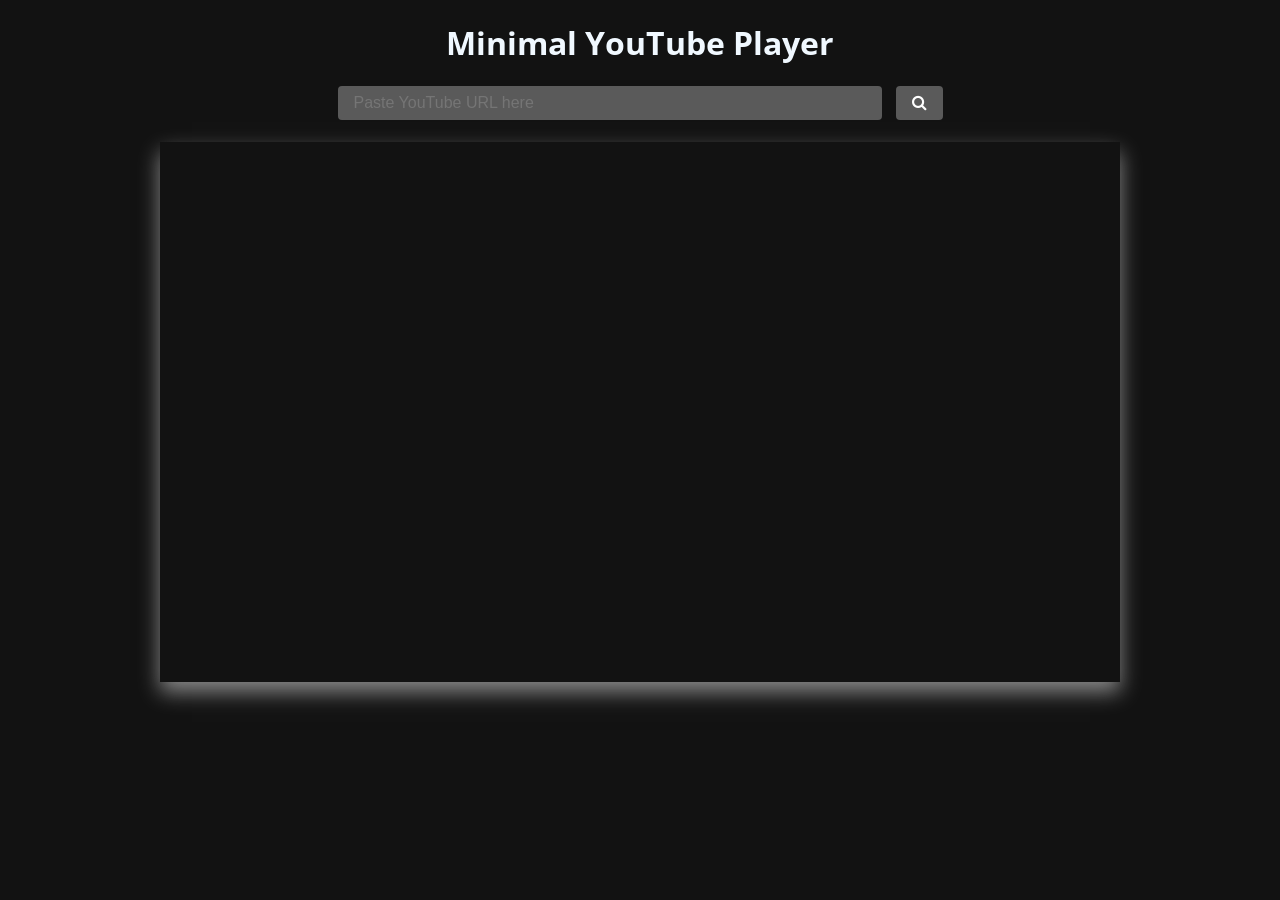
==== index.html @ 24cec59f "Add files via upload" ====
<!DOCTYPE html>
<html>
<head>
  <title>Minimal YouTube Player</title>
  <link href="https://fonts.googleapis.com/css?family=Open+Sans:400,700" rel="stylesheet">
  <link rel="stylesheet" href="https://cdnjs.cloudflare.com/ajax/libs/font-awesome/4.7.0/css/font-awesome.min.css">
  <link rel="stylesheet" type="text/css" href="style.css">
</head>
<body>
  <h1>Minimal YouTube Player</h1>
  <input id="youtube-url" type="text" placeholder="Paste YouTube URL here" style="width: 40%">
  <button onclick="playVideo()"><i class="fa fa-search"></i></button>
  <br><br>
  <div id="player"></div>

  <script>
    function getVideoId(youtubeUrl) {
      // Check if the URL is a shortened URL (e.g. https://youtu.be/dQw4w9WgXcQ)
      if (youtubeUrl.startsWith("https://youtu.be/")) {
        // Split the URL by the "/" character
        var urlParts = youtubeUrl.split("/");
  
        // Take the last element in the array (the video ID)
        return urlParts[urlParts.length - 1];
      }
  
      // Otherwise, assume the URL is a regular video URL (e.g. https://www.youtube.com/watch?v=dQw4w9WgXcQ)
      // Split the URL by the "v=" parameter
      var videoId1 = youtubeUrl.split("v=")[1];
  
      // Split the remaining URL by the "&" parameter, if present
      return videoId1.split("&")[0];
    }
  
    function playVideo() {
      // Get the YouTube URL from the input
      var youtubeUrl = document.getElementById("youtube-url").value;
  
      // Extract the video ID from the URL using the getVideoId function
      var videoId = getVideoId(youtubeUrl);
  
      // Create an iFrame element and set its src to the YouTube embed URL
      var iframe = document.createElement("iframe");
      iframe.src = "https://www.youtube.com/embed/" + videoId + "?autoplay=1";
      
      // Set the width and height of the iFrame
      iframe.width = 960;
      iframe.height = 540;
  

      // Add the iFrame to the player div
      var player = document.getElementById("player");
      player.innerHTML = "";
      player.appendChild(iframe);
    }
  </script>
</body>
</html>
---- style.css ----
body {
    text-align: center;
    font-family: 'Open Sans', sans-serif;
    margin: 0;
    padding: 0;
    background-color: #121212;

  }

  h1 {
    text-align: center;
    color: aliceblue;
  }
  
  input[type="text"], button {
    font-size: 1em;
    padding: 0.5em 1em;
    border: none;
    border-radius: 4px;
    background-color: #5A5A5A;
    color: white;
    cursor: pointer;
  }
  
  input[type="text"] {
    width: 60%;
    color: aliceblue;
  }
  
  button {
    margin-left: 10px;
  }
  
  #player {
    align-items: center;
    width: 960px;
    height: 540px;
    margin: 0 auto;
    color: aliceblue;
    box-shadow: 0px 10px 20px #888888;
  }
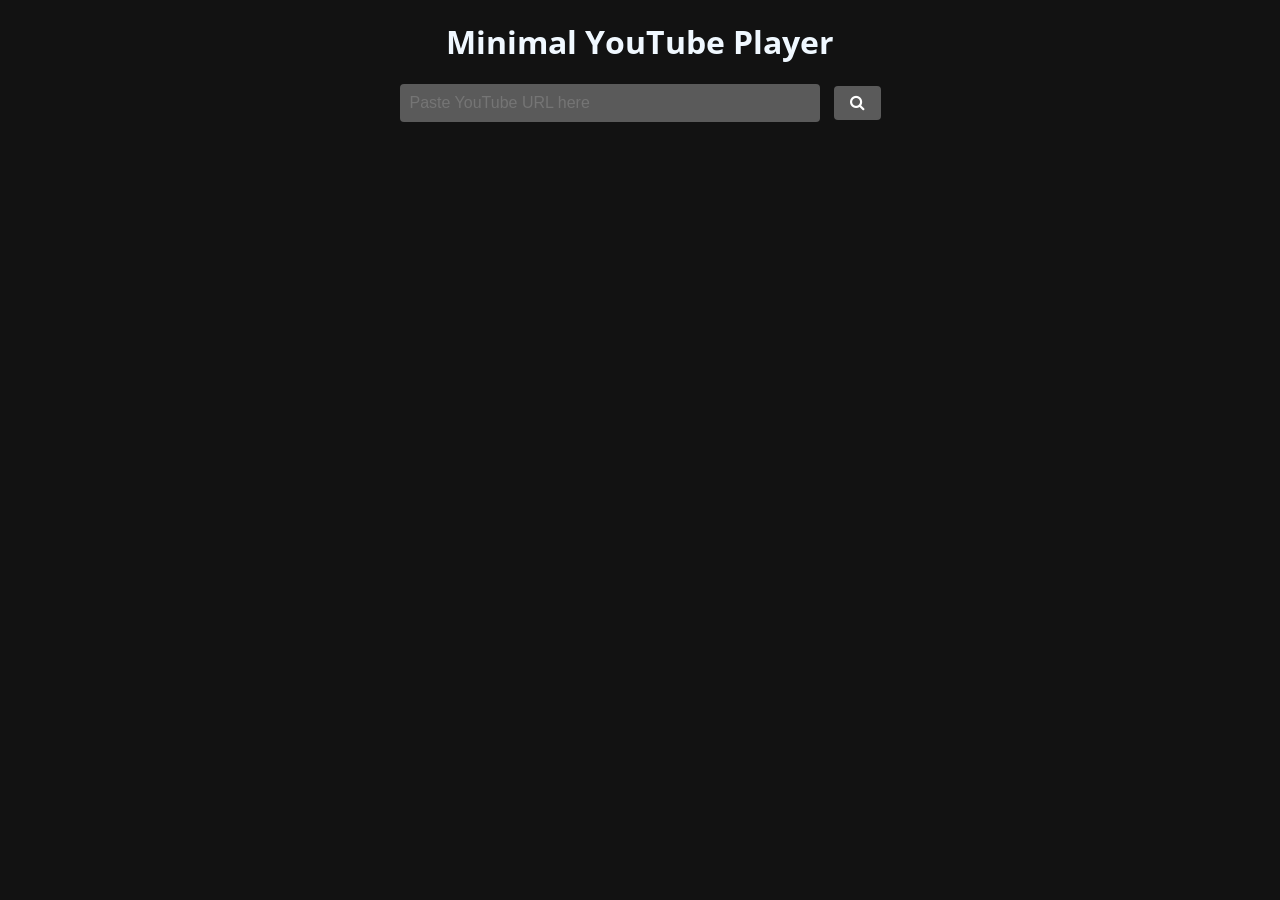
==== commit 657f8347: "main" ====
--- a/index.html
+++ b/index.html
@@ -3,56 +3,21 @@
 <head>
   <title>Minimal YouTube Player</title>
   <link href="https://fonts.googleapis.com/css?family=Open+Sans:400,700" rel="stylesheet">
+ 
+  <link rel="icon" type="image/png" sizes="16x16" href="https://raw.githubusercontent.com/diluteoxygen/Minimal-YouTube-Player/main/favicon/favicon-16x16.png">
+  <link rel="icon" type="image/png" sizes="32x32" href="https://raw.githubusercontent.com/diluteoxygen/Minimal-YouTube-Player/main/favicon/favicon-32x32.png">
+  <link rel="icon" type="image/png" sizes="192x192" href="https://raw.githubusercontent.com/diluteoxygen/Minimal-YouTube-Player/main/favicon/android-chrome-192x192.png">
+  <link rel="icon" type="image/png" sizes="512x512" href="https://raw.githubusercontent.com/diluteoxygen/Minimal-YouTube-Player/main/favicon/android-chrome-512x512.png">
+ 
   <link rel="stylesheet" href="https://cdnjs.cloudflare.com/ajax/libs/font-awesome/4.7.0/css/font-awesome.min.css">
   <link rel="stylesheet" type="text/css" href="style.css">
 </head>
 <body>
   <h1>Minimal YouTube Player</h1>
-  <input id="youtube-url" type="text" placeholder="Paste YouTube URL here" style="width: 40%">
+  <input id="youtube-url" type="text" placeholder="Paste YouTube URL here" autocomplete="off">
   <button onclick="playVideo()"><i class="fa fa-search"></i></button>
   <br><br>
   <div id="player"></div>
-
-  <script>
-    function getVideoId(youtubeUrl) {
-      // Check if the URL is a shortened URL (e.g. https://youtu.be/dQw4w9WgXcQ)
-      if (youtubeUrl.startsWith("https://youtu.be/")) {
-        // Split the URL by the "/" character
-        var urlParts = youtubeUrl.split("/");
-  
-        // Take the last element in the array (the video ID)
-        return urlParts[urlParts.length - 1];
-      }
-  
-      // Otherwise, assume the URL is a regular video URL (e.g. https://www.youtube.com/watch?v=dQw4w9WgXcQ)
-      // Split the URL by the "v=" parameter
-      var videoId1 = youtubeUrl.split("v=")[1];
-  
-      // Split the remaining URL by the "&" parameter, if present
-      return videoId1.split("&")[0];
-    }
-  
-    function playVideo() {
-      // Get the YouTube URL from the input
-      var youtubeUrl = document.getElementById("youtube-url").value;
-  
-      // Extract the video ID from the URL using the getVideoId function
-      var videoId = getVideoId(youtubeUrl);
-  
-      // Create an iFrame element and set its src to the YouTube embed URL
-      var iframe = document.createElement("iframe");
-      iframe.src = "https://www.youtube.com/embed/" + videoId + "?autoplay=1";
-      
-      // Set the width and height of the iFrame
-      iframe.width = 960;
-      iframe.height = 540;
-  
-
-      // Add the iFrame to the player div
-      var player = document.getElementById("player");
-      player.innerHTML = "";
-      player.appendChild(iframe);
-    }
-  </script>
+  <script src="script.js"></script>
 </body>
 </html>
--- a/style.css
+++ b/style.css
@@ -1,3 +1,62 @@
+body {
+  font-family: 'Open Sans', sans-serif;
+  text-align: center;
+  margin: 0;
+  padding: 0;
+}
+#search-container {
+  display: flex;
+  flex-direction: column;
+  align-items: center;
+  justify-content: center;
+  height: 100%;
+  transform: translateY(-50%);
+  transition: transform 0.5s;
+}
+
+h1 {
+  margin-top: 20px;
+}
+#youtube-url {
+  width: 80%;
+  max-width: 400px;
+  padding: 10px;
+  font-size: 16px;
+}
+button {
+  background-color: #f44336;
+  border: none;
+  color: white;
+  padding: 12px 16px;
+  font-size: 16px;
+  cursor: pointer;
+  transition: background-color 0.3s;
+}
+button:hover {
+  background-color: #d32f2f;
+}
+#player {
+  width: 100%;
+  max-width: 960px;
+  margin: 20px auto;
+}
+iframe {
+  width: 100%;
+  height: 540px;
+}
+
+@media screen and (max-width: 600px) {
+  /* Adjust layout for smaller screens */
+  #youtube-url {
+    width: 100%;
+    max-width: none;
+  }
+  #player {
+    max-width: 100%;
+    margin: 20px 10px;
+  }
+}
+
 body {
     text-align: center;
     font-family: 'Open Sans', sans-serif;
@@ -38,6 +97,8 @@
     margin: 0 auto;
     color: aliceblue;
     box-shadow: 0px 10px 20px #888888;
+    display: none;
+    
   }
 
   
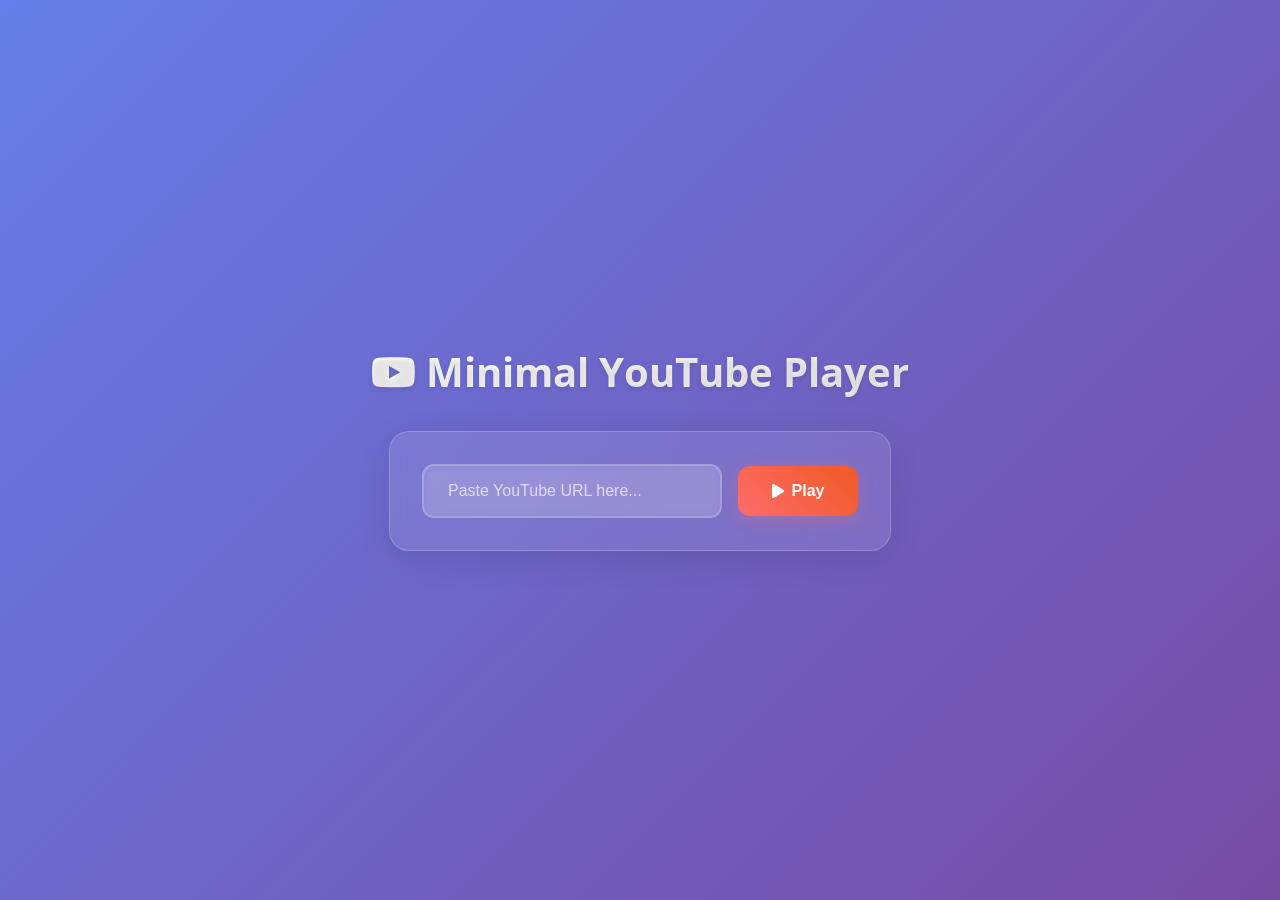
==== commit 1b4a71e4: "Enhance YouTube player with improved UX, styling, and error handling Co-authored-by: vikrantsinghtom" ====
--- a/index.html
+++ b/index.html
@@ -1,23 +1,64 @@
 <!DOCTYPE html>
-<html>
+<html lang="en">
 <head>
+  <meta charset="UTF-8">
+  <meta name="viewport" content="width=device-width, initial-scale=1.0">
   <title>Minimal YouTube Player</title>
-  <link href="https://fonts.googleapis.com/css?family=Open+Sans:400,700" rel="stylesheet">
- 
+  <meta name="description" content="A clean, minimal YouTube video player with modern UI">
+  
+  <!-- Fonts -->
+  <link href="https://fonts.googleapis.com/css2?family=Open+Sans:wght@400;600;700&display=swap" rel="stylesheet">
+  
+  <!-- Favicons -->
   <link rel="icon" type="image/png" sizes="16x16" href="https://raw.githubusercontent.com/diluteoxygen/Minimal-YouTube-Player/main/favicon/favicon-16x16.png">
   <link rel="icon" type="image/png" sizes="32x32" href="https://raw.githubusercontent.com/diluteoxygen/Minimal-YouTube-Player/main/favicon/favicon-32x32.png">
   <link rel="icon" type="image/png" sizes="192x192" href="https://raw.githubusercontent.com/diluteoxygen/Minimal-YouTube-Player/main/favicon/android-chrome-192x192.png">
   <link rel="icon" type="image/png" sizes="512x512" href="https://raw.githubusercontent.com/diluteoxygen/Minimal-YouTube-Player/main/favicon/android-chrome-512x512.png">
- 
-  <link rel="stylesheet" href="https://cdnjs.cloudflare.com/ajax/libs/font-awesome/4.7.0/css/font-awesome.min.css">
+  
+  <!-- Icons -->
+  <link rel="stylesheet" href="https://cdnjs.cloudflare.com/ajax/libs/font-awesome/6.0.0/css/all.min.css">
+  
+  <!-- Styles -->
   <link rel="stylesheet" type="text/css" href="style.css">
 </head>
 <body>
-  <h1>Minimal YouTube Player</h1>
-  <input id="youtube-url" type="text" placeholder="Paste YouTube URL here" autocomplete="off">
-  <button onclick="playVideo()"><i class="fa fa-search"></i></button>
-  <br><br>
-  <div id="player"></div>
+  <div class="container">
+    <header>
+      <h1><i class="fab fa-youtube"></i> Minimal YouTube Player</h1>
+    </header>
+    
+    <main>
+      <div class="search-container">
+        <div class="input-group">
+          <input 
+            id="youtube-url" 
+            type="url" 
+            placeholder="Paste YouTube URL here..." 
+            autocomplete="off"
+            aria-label="YouTube URL"
+            required
+          >
+          <button id="play-button" onclick="playVideo()" aria-label="Play video">
+            <i class="fas fa-play"></i>
+            <span>Play</span>
+          </button>
+        </div>
+        
+        <div id="error-message" class="error-message" role="alert" aria-live="polite">
+          <i class="fas fa-exclamation-triangle"></i>
+          <span id="error-text"></span>
+        </div>
+        
+        <div id="success-message" class="success-message" role="status" aria-live="polite">
+          <i class="fas fa-check-circle"></i>
+          <span>Video loaded successfully!</span>
+        </div>
+      </div>
+      
+      <div id="player" role="region" aria-label="Video player"></div>
+    </main>
+  </div>
+  
   <script src="script.js"></script>
 </body>
 </html>
--- a/style.css
+++ b/style.css
@@ -1,104 +1,262 @@
+/* Reset and base styles */
+* {
+  box-sizing: border-box;
+}
+
 body {
   font-family: 'Open Sans', sans-serif;
-  text-align: center;
   margin: 0;
   padding: 0;
-}
-#search-container {
+  background: linear-gradient(135deg, #667eea 0%, #764ba2 100%);
+  min-height: 100vh;
+  color: #ffffff;
+  overflow-x: hidden;
+}
+
+/* Main container */
+.container {
+  max-width: 1200px;
+  margin: 0 auto;
+  padding: 20px;
+  min-height: 100vh;
   display: flex;
   flex-direction: column;
+  justify-content: center;
   align-items: center;
-  justify-content: center;
-  height: 100%;
-  transform: translateY(-50%);
-  transition: transform 0.5s;
-}
-
+}
+
+/* Header */
 h1 {
-  margin-top: 20px;
-}
+  font-size: 2.5rem;
+  font-weight: 700;
+  margin-bottom: 2rem;
+  text-align: center;
+  background: linear-gradient(45deg, #ffffff, #f0f0f0);
+  -webkit-background-clip: text;
+  -webkit-text-fill-color: transparent;
+  background-clip: text;
+  text-shadow: 0 2px 4px rgba(0,0,0,0.1);
+}
+
+/* Search container */
+.search-container {
+  background: rgba(255, 255, 255, 0.1);
+  backdrop-filter: blur(10px);
+  border-radius: 20px;
+  padding: 2rem;
+  box-shadow: 0 8px 32px rgba(0, 0, 0, 0.1);
+  border: 1px solid rgba(255, 255, 255, 0.2);
+  width: 100%;
+  max-width: 600px;
+  margin-bottom: 2rem;
+  transition: all 0.3s ease;
+}
+
+.search-container:hover {
+  transform: translateY(-2px);
+  box-shadow: 0 12px 40px rgba(0, 0, 0, 0.15);
+}
+
+/* Input and button container */
+.input-group {
+  display: flex;
+  gap: 1rem;
+  align-items: center;
+  flex-wrap: wrap;
+}
+
+/* URL input */
 #youtube-url {
-  width: 80%;
-  max-width: 400px;
-  padding: 10px;
-  font-size: 16px;
-}
+  flex: 1;
+  min-width: 300px;
+  padding: 1rem 1.5rem;
+  font-size: 1rem;
+  border: 2px solid rgba(255, 255, 255, 0.2);
+  border-radius: 12px;
+  background: rgba(255, 255, 255, 0.1);
+  color: #ffffff;
+  backdrop-filter: blur(5px);
+  transition: all 0.3s ease;
+  outline: none;
+}
+
+#youtube-url::placeholder {
+  color: rgba(255, 255, 255, 0.7);
+}
+
+#youtube-url:focus {
+  border-color: rgba(255, 255, 255, 0.5);
+  background: rgba(255, 255, 255, 0.15);
+  transform: scale(1.02);
+}
+
+/* Search button */
 button {
-  background-color: #f44336;
+  background: linear-gradient(45deg, #ff6b6b, #ee5a24);
   border: none;
   color: white;
-  padding: 12px 16px;
-  font-size: 16px;
+  padding: 1rem 2rem;
+  font-size: 1rem;
+  font-weight: 600;
+  border-radius: 12px;
   cursor: pointer;
-  transition: background-color 0.3s;
-}
+  transition: all 0.3s ease;
+  box-shadow: 0 4px 15px rgba(255, 107, 107, 0.3);
+  display: flex;
+  align-items: center;
+  gap: 0.5rem;
+  min-width: 120px;
+  justify-content: center;
+}
+
 button:hover {
-  background-color: #d32f2f;
-}
+  transform: translateY(-2px);
+  box-shadow: 0 6px 20px rgba(255, 107, 107, 0.4);
+  background: linear-gradient(45deg, #ff5252, #d63031);
+}
+
+button:active {
+  transform: translateY(0);
+}
+
+button:disabled {
+  opacity: 0.6;
+  cursor: not-allowed;
+  transform: none;
+}
+
+/* Loading spinner */
+.loading {
+  display: inline-block;
+  width: 20px;
+  height: 20px;
+  border: 2px solid rgba(255, 255, 255, 0.3);
+  border-radius: 50%;
+  border-top-color: #ffffff;
+  animation: spin 1s ease-in-out infinite;
+}
+
+@keyframes spin {
+  to { transform: rotate(360deg); }
+}
+
+/* Player container */
 #player {
   width: 100%;
   max-width: 960px;
-  margin: 20px auto;
-}
+  margin: 2rem auto;
+  border-radius: 20px;
+  overflow: hidden;
+  box-shadow: 0 20px 60px rgba(0, 0, 0, 0.3);
+  background: #000;
+  display: none;
+  animation: fadeInUp 0.6s ease-out;
+}
+
+#player.show {
+  display: block;
+}
+
+@keyframes fadeInUp {
+  from {
+    opacity: 0;
+    transform: translateY(30px);
+  }
+  to {
+    opacity: 1;
+    transform: translateY(0);
+  }
+}
+
+/* Video iframe */
 iframe {
   width: 100%;
   height: 540px;
-}
-
-@media screen and (max-width: 600px) {
-  /* Adjust layout for smaller screens */
+  border: none;
+  display: block;
+}
+
+/* Error message */
+.error-message {
+  background: rgba(255, 107, 107, 0.1);
+  border: 1px solid rgba(255, 107, 107, 0.3);
+  color: #ff6b6b;
+  padding: 1rem;
+  border-radius: 12px;
+  margin-top: 1rem;
+  display: none;
+  animation: shake 0.5s ease-in-out;
+}
+
+@keyframes shake {
+  0%, 100% { transform: translateX(0); }
+  25% { transform: translateX(-5px); }
+  75% { transform: translateX(5px); }
+}
+
+/* Success message */
+.success-message {
+  background: rgba(46, 204, 113, 0.1);
+  border: 1px solid rgba(46, 204, 113, 0.3);
+  color: #2ecc71;
+  padding: 1rem;
+  border-radius: 12px;
+  margin-top: 1rem;
+  display: none;
+}
+
+/* Responsive design */
+@media screen and (max-width: 768px) {
+  .container {
+    padding: 1rem;
+  }
+  
+  h1 {
+    font-size: 2rem;
+    margin-bottom: 1.5rem;
+  }
+  
+  .search-container {
+    padding: 1.5rem;
+    margin-bottom: 1.5rem;
+  }
+  
+  .input-group {
+    flex-direction: column;
+    gap: 1rem;
+  }
+  
   #youtube-url {
+    min-width: 100%;
     width: 100%;
-    max-width: none;
-  }
+  }
+  
+  button {
+    width: 100%;
+    min-width: auto;
+  }
+  
   #player {
-    max-width: 100%;
-    margin: 20px 10px;
-  }
-}
-
-body {
-    text-align: center;
-    font-family: 'Open Sans', sans-serif;
-    margin: 0;
-    padding: 0;
-    background-color: #121212;
-
-  }
-
+    margin: 1rem 0;
+  }
+  
+  iframe {
+    height: 300px;
+  }
+}
+
+@media screen and (max-width: 480px) {
   h1 {
-    text-align: center;
-    color: aliceblue;
-  }
-  
-  input[type="text"], button {
-    font-size: 1em;
-    padding: 0.5em 1em;
-    border: none;
-    border-radius: 4px;
-    background-color: #5A5A5A;
-    color: white;
-    cursor: pointer;
-  }
-  
-  input[type="text"] {
-    width: 60%;
-    color: aliceblue;
-  }
-  
-  button {
-    margin-left: 10px;
-  }
-  
-  #player {
-    align-items: center;
-    width: 960px;
-    height: 540px;
-    margin: 0 auto;
-    color: aliceblue;
-    box-shadow: 0px 10px 20px #888888;
-    display: none;
-    
-  }
+    font-size: 1.5rem;
+  }
+  
+  .search-container {
+    padding: 1rem;
+  }
+  
+  iframe {
+    height: 250px;
+  }
+}
 
   
